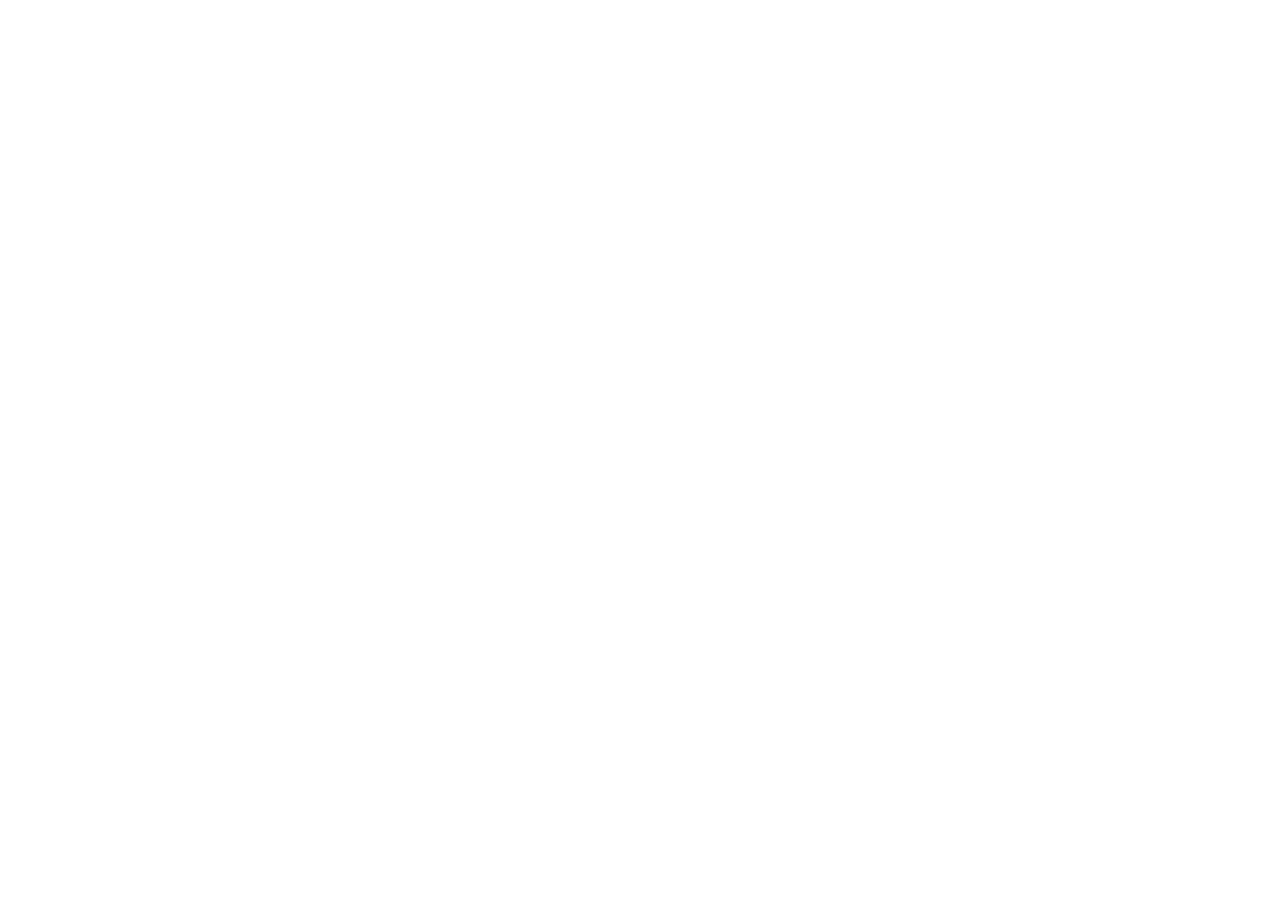
==== index.html @ 6681ea3f "first commit" ====
<!doctype html>
<html lang="en">
  <head>
    <meta charset="utf-8">
    <meta name="viewport" content="width=device-width, initial-scale=1">
    <title>Mujeres Digitales</title>
    <link href="https://cdn.jsdelivr.net/npm/bootstrap@5.3.3/dist/css/bootstrap.min.css" rel="stylesheet" integrity="sha384-QWTKZyjpPEjISv5WaRU9OFeRpok6YctnYmDr5pNlyT2bRjXh0JMhjY6hW+ALEwIH" crossorigin="anonymous">
  </head>
  <body>
    
    






    <script src="https://cdn.jsdelivr.net/npm/bootstrap@5.3.3/dist/js/bootstrap.min.js" integrity="sha384-0pUGZvbkm6XF6gxjEnlmuGrJXVbNuzT9qBBavbLwCsOGabYfZo0T0to5eqruptLy" crossorigin="anonymous"></script>
    <script src="https://cdn.jsdelivr.net/npm/bootstrap@5.3.3/dist/js/bootstrap.bundle.min.js" integrity="sha384-YvpcrYf0tY3lHB60NNkmXc5s9fDVZLESaAA55NDzOxhy9GkcIdslK1eN7N6jIeHz" crossorigin="anonymous"></script>
  </body>
</html>
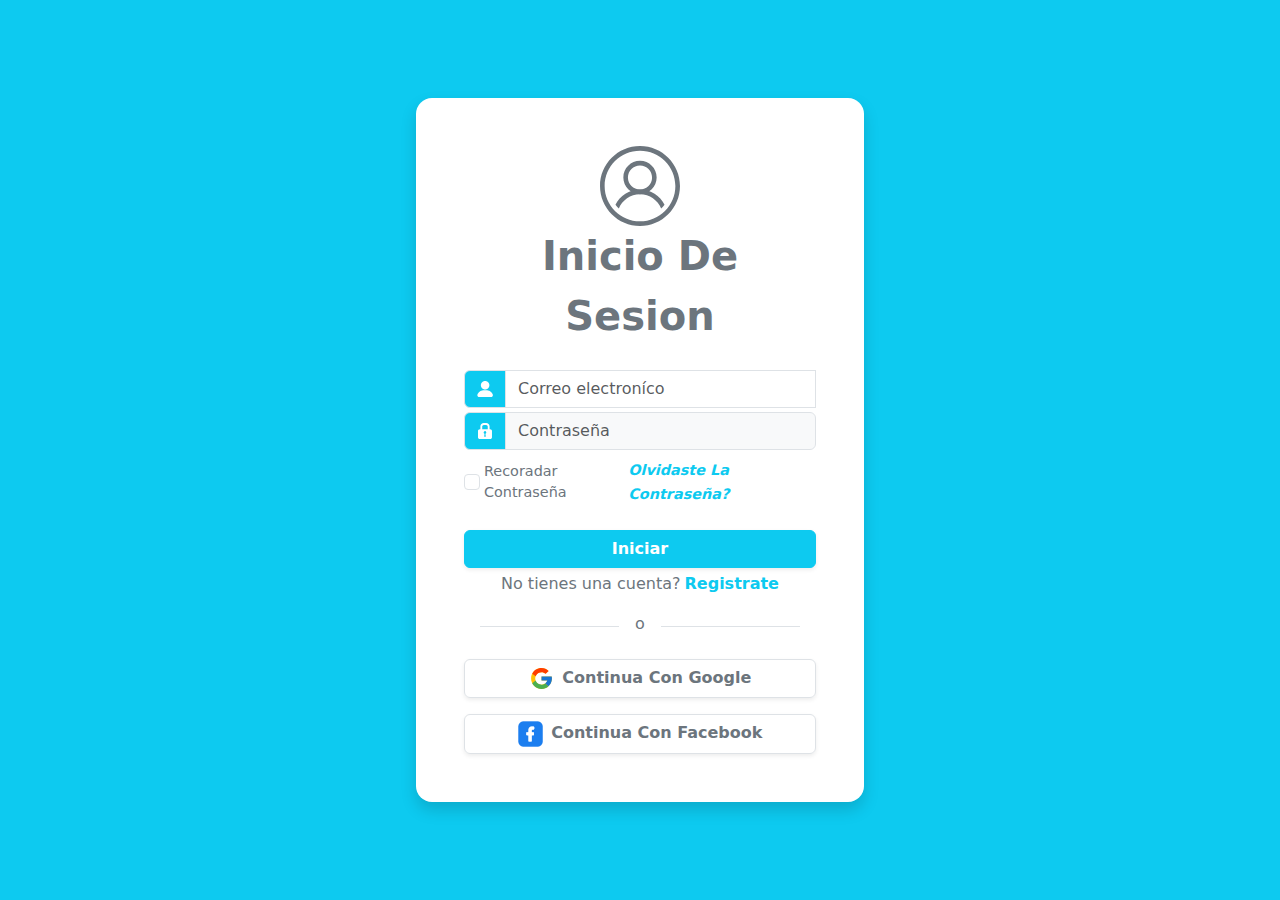
==== commit 9566e13b: "second" ====
--- a/index.html
+++ b/index.html
@@ -6,8 +6,99 @@
     <title>Mujeres Digitales</title>
     <link href="https://cdn.jsdelivr.net/npm/bootstrap@5.3.3/dist/css/bootstrap.min.css" rel="stylesheet" integrity="sha384-QWTKZyjpPEjISv5WaRU9OFeRpok6YctnYmDr5pNlyT2bRjXh0JMhjY6hW+ALEwIH" crossorigin="anonymous">
   </head>
-  <body>
-    
+  <body class="bg-info d-flex justify-content-center align-items-center vh-100">
+    <div
+      class="bg-white p-5 rounded-4 text-secondary shadow"
+      style="width: 28rem"
+    >
+      <div class="d-flex justify-content-center">
+        <img
+          src="/img/login-icon.svg"
+          alt="login-icon"
+          style="height: 5rem"
+        />
+      </div>
+      <div class="text-center fs-1 fw-bold">Inicio De Sesion</div>
+      <div class="input-group mt-4">
+        <div class="input-group-text bg-info">
+          <img
+            src="/img/username-icon.svg"
+            alt="username-icon"
+            style="height: 1rem"
+          />
+        </div>
+        <input class="form-control" list="datalistOptions" id="exampleDataList" placeholder="Correo electroníco">
+        <datalist id="datalistOptions">
+          <option value="SAndreagonza12@gmail.com">
+          <option value="gat2345@gmail.com">
+          <option value="esterperdomtruj123@gmail.com">
+          <option value="mariafermgonza@gmail.com">
+          <option value="estebanftovar0402@gmail.com">
+        </datalist>
+        
+      </div>
+      <div class="input-group mt-1">
+        <div class="input-group-text bg-info">
+          <img
+            src="/img/password-icon.svg"
+            alt="password-icon"
+            style="height: 1rem"
+          />
+        </div>
+        <input
+          class="form-control bg-light"
+          type="password"
+          placeholder="Contraseña"
+        />
+      </div>
+      <div class="d-flex justify-content-around mt-1">
+        <div class="d-flex align-items-center gap-1">
+          <input class="form-check-input" type="checkbox" />
+          <div class="pt-1" style="font-size: 0.9rem">Recoradar Contraseña</div>
+        </div>
+        <div class="pt-1">
+          <a
+            href="#"
+            class="text-decoration-none text-info fw-semibold fst-italic"
+            style="font-size: 0.9rem"
+            >Olvidaste La Contraseña?</a
+          >
+        </div>
+      </div>
+      <a class="btn btn-info text-white w-100 mt-4 fw-semibold shadow-sm" href="panel_administrativo.html" role="button">Iniciar</a>
+      <div class="d-flex gap-1 justify-content-center mt-1">
+        <div>No tienes una cuenta?</div>
+        <a href="#" class="text-decoration-none text-info fw-semibold"
+          >Registrate</a
+        >
+      </div>
+      <div class="p-3">
+        <div class="border-bottom text-center" style="height: 0.9rem">
+          <span class="bg-white px-3">o</span>
+        </div>
+      </div>
+      <div
+        class="btn d-flex gap-2 justify-content-center border mt-3 shadow-sm"
+      >
+        <img
+          src="/img/google-icon.svg"
+          alt="google-icon"
+          style="height: 1.6rem"
+        />
+        <div class="fw-semibold text-secondary">Continua Con Google</div>
+      </div>
+      <div
+        class="btn d-flex gap-2 justify-content-center border mt-3 shadow-sm"
+      >
+        <img
+          src="/img/Facebook--Streamline-Ios-14.png"
+          alt="google-icon"
+          style="height: 1.6rem"
+        />
+        <div class="fw-semibold text-secondary">Continua Con Facebook</div>
+      </div>
+    </div>
+
     
 
 
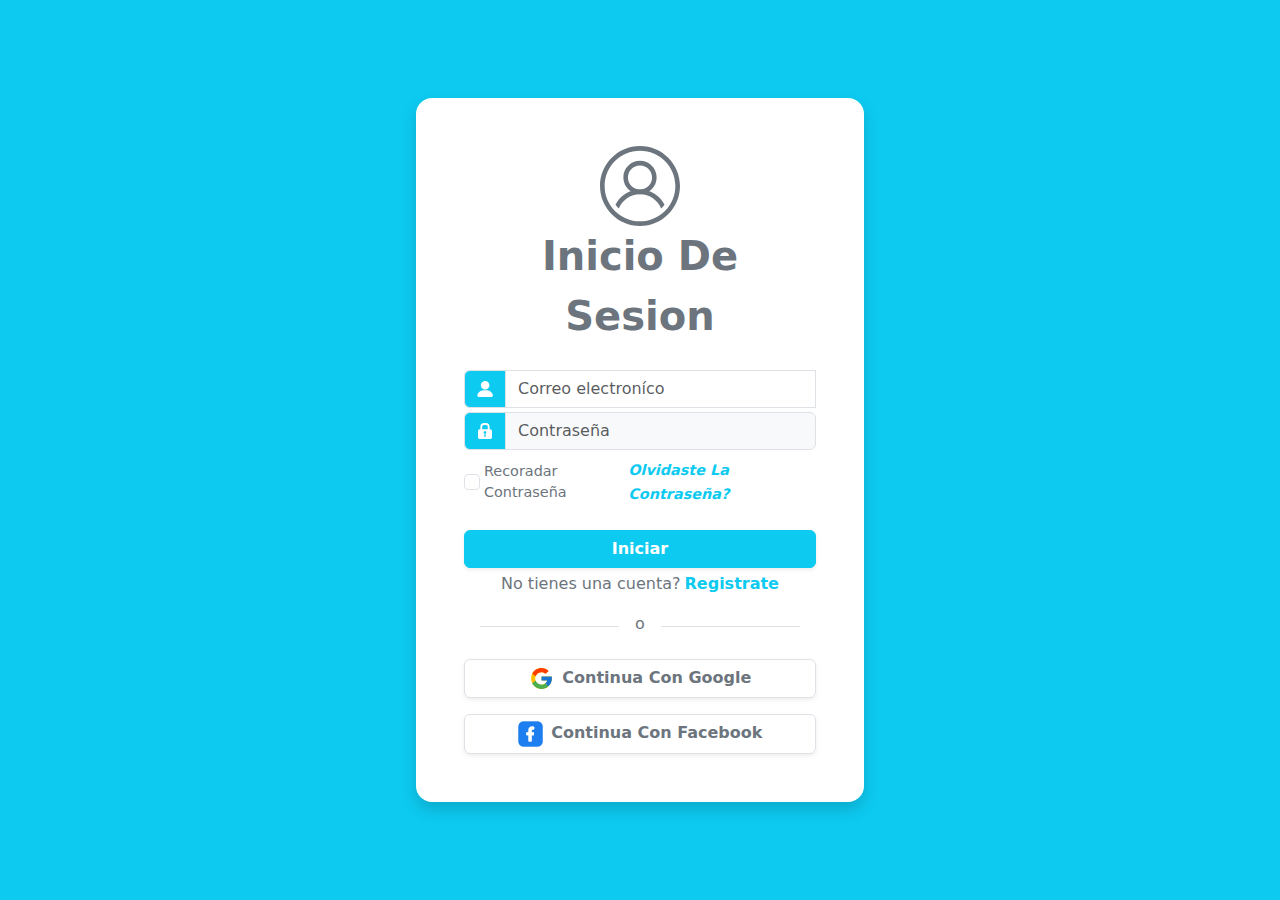
==== commit adee8e49: "se añade informacion" ====
--- a/index.html
+++ b/index.html
@@ -65,7 +65,7 @@
           >
         </div>
       </div>
-      <a class="btn btn-info text-white w-100 mt-4 fw-semibold shadow-sm" href="panel_administrativo.html" role="button">Iniciar</a>
+      <a class="btn btn-info text-white w-100 mt-4 fw-semibold shadow-sm" href="principal.html" role="button">Iniciar</a>
       <div class="d-flex gap-1 justify-content-center mt-1">
         <div>No tienes una cuenta?</div>
         <a href="#" class="text-decoration-none text-info fw-semibold"
